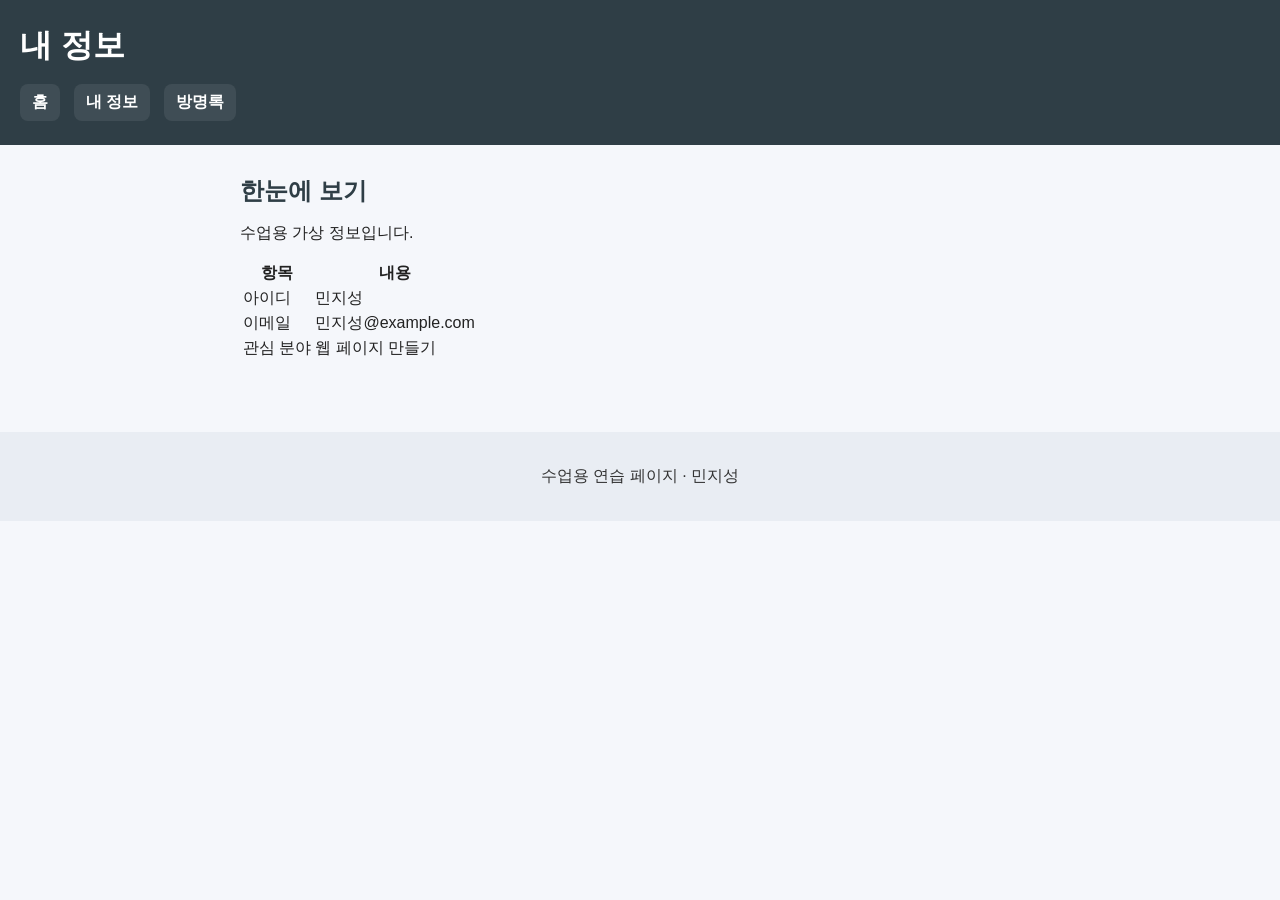
==== about.html @ 136e947e "페이지" ====
<!doctype html>
<html lang="ko">
  <head>
    <meta charset="utf-8">
    <meta name="viewport" content="width=device-width, initial-scale=1">
    <title>my-web · 내 정보</title>
    <link rel="stylesheet" href="styles.css">
  </head>
  <body>
    <header>
      <h1>내 정보</h1>
      <nav>
        <a href="index.html">홈</a>
        <a href="about.html">내 정보</a>
        <a href="guestbook.html">방명록</a>
      </nav>
    </header>
    <main>
      <h2>한눈에 보기</h2>
      <p>수업용 가상 정보입니다.</p>
      <table>
        <tr>
          <th>항목</th>
          <th>내용</th>
        </tr>
        <tr>
          <td>아이디</td>
          <td>민지성</td>
        </tr>
        <tr>
          <td>이메일</td>
          <td>민지성@example.com</td>
        </tr>
        <tr>
          <td>관심 분야</td>
          <td>웹 페이지 만들기</td>
        </tr>
      </table>
    </main>
    <footer>
      <p>수업용 연습 페이지 · 민지성</p>
    </footer>
  </body>
</html>
---- styles.css ----
body {
  margin: 0;
  font-family: 'Segoe UI', sans-serif;
  background: #f5f7fb;
  color: #222;
}

header {
  background: #2f3e46;
  color: #fff;
  padding: 24px 20px;
}

header h1 {
  margin: 0;
  font-size: 2rem;
}

nav {
  margin-top: 16px;
  display: flex;
  gap: 14px;
  flex-wrap: wrap;
}

nav a {
  color: #fff;
  text-decoration: none;
  font-weight: 600;
  padding: 8px 12px;
  border-radius: 8px;
  background: rgba(255, 255, 255, 0.08);
}

nav a:hover {
  background: rgba(255, 255, 255, 0.18);
}

main {
  max-width: 800px;
  margin: 30px auto;
  padding: 0 20px 40px;
}

.card {
  background: #fff;
  border-radius: 12px;
  box-shadow: 0 4px 14px rgba(0, 0, 0, 0.06);
  padding: 18px 20px;
  margin: 18px 0;
}

#greeting {
  font-size: 1.2rem;
  font-weight: 700;
  color: #1f3c88;
}

h2 {
  margin-top: 28px;
  margin-bottom: 12px;
  color: #2f3e46;
}

img {
  display: block;
  width: 160px;
  border-radius: 12px;
  box-shadow: 0 6px 18px rgba(0, 0, 0, 0.08);
}

ul.card {
  list-style: none;
  padding-left: 0;
  margin: 0;
}

ul.card li {
  padding: 10px 0;
  border-bottom: 1px solid #eaeaea;
}

ul.card li:last-child {
  border-bottom: none;
}

footer {
  background: #e9edf3;
  padding: 18px 20px;
  text-align: center;
  color: #333;
}
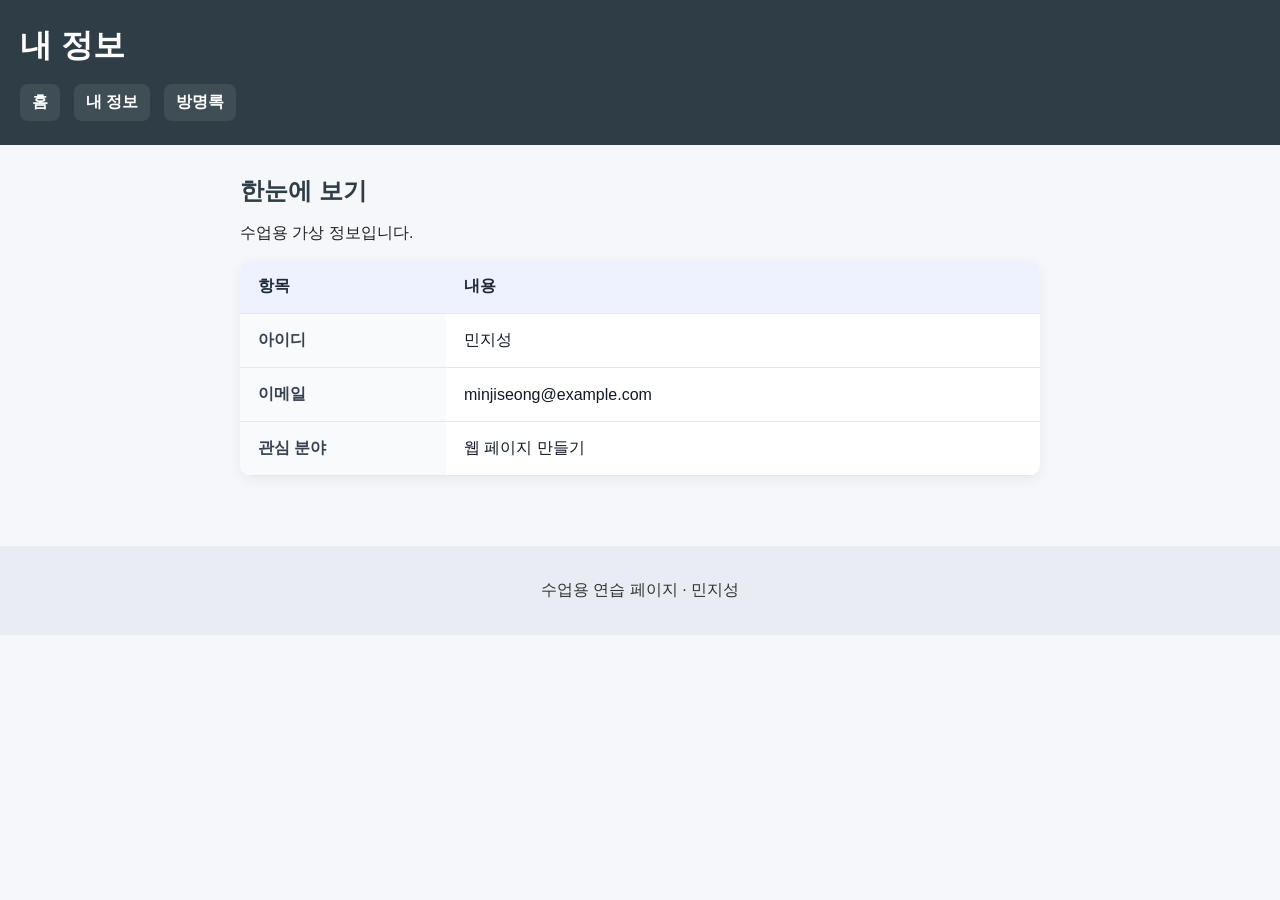
==== commit 25d39747: "내 정보 레이아웃 정리" ====
--- a/about.html
+++ b/about.html
@@ -5,6 +5,7 @@
     <meta name="viewport" content="width=device-width, initial-scale=1">
     <title>my-web · 내 정보</title>
     <link rel="stylesheet" href="styles.css">
+    <script src="app.js" defer></script>
   </head>
   <body>
     <header>
@@ -18,23 +19,27 @@
     <main>
       <h2>한눈에 보기</h2>
       <p>수업용 가상 정보입니다.</p>
-      <table>
-        <tr>
-          <th>항목</th>
-          <th>내용</th>
-        </tr>
-        <tr>
-          <td>아이디</td>
-          <td>민지성</td>
-        </tr>
-        <tr>
-          <td>이메일</td>
-          <td>민지성@example.com</td>
-        </tr>
-        <tr>
-          <td>관심 분야</td>
-          <td>웹 페이지 만들기</td>
-        </tr>
+      <table class="info-table">
+        <thead>
+          <tr>
+            <th scope="col">항목</th>
+            <th scope="col">내용</th>
+          </tr>
+        </thead>
+        <tbody>
+          <tr>
+            <td class="info-label">아이디</td>
+            <td class="info-value">민지성</td>
+          </tr>
+          <tr>
+            <td class="info-label">이메일</td>
+            <td class="info-value">minjiseong@example.com</td>
+          </tr>
+          <tr>
+            <td class="info-label">관심 분야</td>
+            <td class="info-value">웹 페이지 만들기</td>
+          </tr>
+        </tbody>
       </table>
     </main>
     <footer>
--- a/styles.css
+++ b/styles.css
@@ -3,12 +3,26 @@
   font-family: 'Segoe UI', sans-serif;
   background: #f5f7fb;
   color: #222;
+  transition: background 0.3s ease, color 0.3s ease;
+}
+
+body.dark {
+  background: #111827;
+  color: #e5e7eb;
 }
 
 header {
   background: #2f3e46;
   color: #fff;
   padding: 24px 20px;
+}
+
+body.dark header {
+  background: #1f2937;
+}
+
+.header-actions {
+  margin-top: 16px;
 }
 
 header h1 {
@@ -42,6 +56,42 @@
   padding: 0 20px 40px;
 }
 
+.controls {
+  display: flex;
+  gap: 12px;
+  flex-wrap: wrap;
+  margin: 20px 0;
+}
+
+button {
+  border: none;
+  border-radius: 10px;
+  padding: 10px 16px;
+  font-size: 0.95rem;
+  font-weight: 700;
+  cursor: pointer;
+  transition: transform 0.2s ease, opacity 0.2s ease;
+}
+
+button:hover {
+  transform: translateY(-1px);
+}
+
+#changeGreetingBtn {
+  background: #4f46e5;
+  color: #fff;
+}
+
+#themeToggleBtn {
+  background: #e5e7eb;
+  color: #111827;
+}
+
+body.dark #themeToggleBtn {
+  background: #374151;
+  color: #f9fafb;
+}
+
 .card {
   background: #fff;
   border-radius: 12px;
@@ -50,10 +100,41 @@
   margin: 18px 0;
 }
 
+body.dark .card,
+body.dark ul.card,
+body.dark .guestbook-item {
+  background: #1f2937;
+  box-shadow: 0 4px 14px rgba(0, 0, 0, 0.25);
+}
+
+body.dark table,
+body.dark th,
+body.dark td,
+body.dark input,
+body.dark textarea,
+body.dark label,
+body.dark form {
+  color: #e5e7eb;
+}
+
+body.dark input,
+body.dark textarea {
+  background: #111827;
+  border: 1px solid #374151;
+}
+
+body.dark label {
+  font-weight: 600;
+}
+
 #greeting {
   font-size: 1.2rem;
   font-weight: 700;
   color: #1f3c88;
+}
+
+body.dark #greeting {
+  color: #bfdbfe;
 }
 
 h2 {
@@ -62,6 +143,10 @@
   color: #2f3e46;
 }
 
+body.dark h2 {
+  color: #e5e7eb;
+}
+
 img {
   display: block;
   width: 160px;
@@ -73,15 +158,115 @@
   list-style: none;
   padding-left: 0;
   margin: 0;
+  background: #fff;
+  border-radius: 12px;
+  box-shadow: 0 4px 14px rgba(0, 0, 0, 0.06);
 }
 
 ul.card li {
-  padding: 10px 0;
+  padding: 10px 20px;
   border-bottom: 1px solid #eaeaea;
+}
+
+body.dark ul.card li {
+  border-bottom: 1px solid #374151;
 }
 
 ul.card li:last-child {
   border-bottom: none;
+}
+
+.guestbook-list {
+  margin-top: 24px;
+  display: flex;
+  flex-direction: column;
+  gap: 16px;
+}
+
+.guestbook-item {
+  background: #fff;
+  border-radius: 12px;
+  box-shadow: 0 4px 14px rgba(0, 0, 0, 0.06);
+  padding: 18px 20px;
+}
+
+.info-table {
+  width: 100%;
+  border-collapse: collapse;
+  background: #fff;
+  border-radius: 12px;
+  overflow: hidden;
+  box-shadow: 0 4px 14px rgba(0, 0, 0, 0.06);
+}
+
+.info-table th,
+.info-table td {
+  padding: 16px 18px;
+  border-bottom: 1px solid #e5e7eb;
+  text-align: left;
+  vertical-align: middle;
+}
+
+.info-table thead th {
+  background: #eef2ff;
+  color: #1f2937;
+  font-size: 1rem;
+  font-weight: 700;
+}
+
+.info-table .info-label {
+  width: 170px;
+  font-weight: 700;
+  color: #374151;
+  background: #f8fafc;
+}
+
+.info-table .info-value {
+  color: #111827;
+}
+
+body.dark .info-table {
+  background: #1f2937;
+  box-shadow: 0 4px 14px rgba(0, 0, 0, 0.25);
+}
+
+body.dark .info-table th,
+body.dark .info-table td {
+  border-bottom: 1px solid #374151;
+}
+
+body.dark .info-table thead th {
+  background: #1e293b;
+  color: #e5e7eb;
+}
+
+body.dark .info-table .info-label {
+  background: #111827;
+  color: #e5e7eb;
+}
+
+body.dark .info-table .info-value {
+  color: #f3f4f6;
+}
+
+.guestbook-name {
+  font-weight: 700;
+  margin: 0 0 6px;
+}
+
+.guestbook-email {
+  color: #6b7280;
+  margin: 0 0 8px;
+  font-size: 0.9rem;
+}
+
+body.dark .guestbook-email {
+  color: #cbd5e1;
+}
+
+.guestbook-message {
+  margin: 0;
+  line-height: 1.6;
 }
 
 footer {
@@ -90,3 +275,8 @@
   text-align: center;
   color: #333;
 }
+
+body.dark footer {
+  background: #1f2937;
+  color: #e5e7eb;
+}
